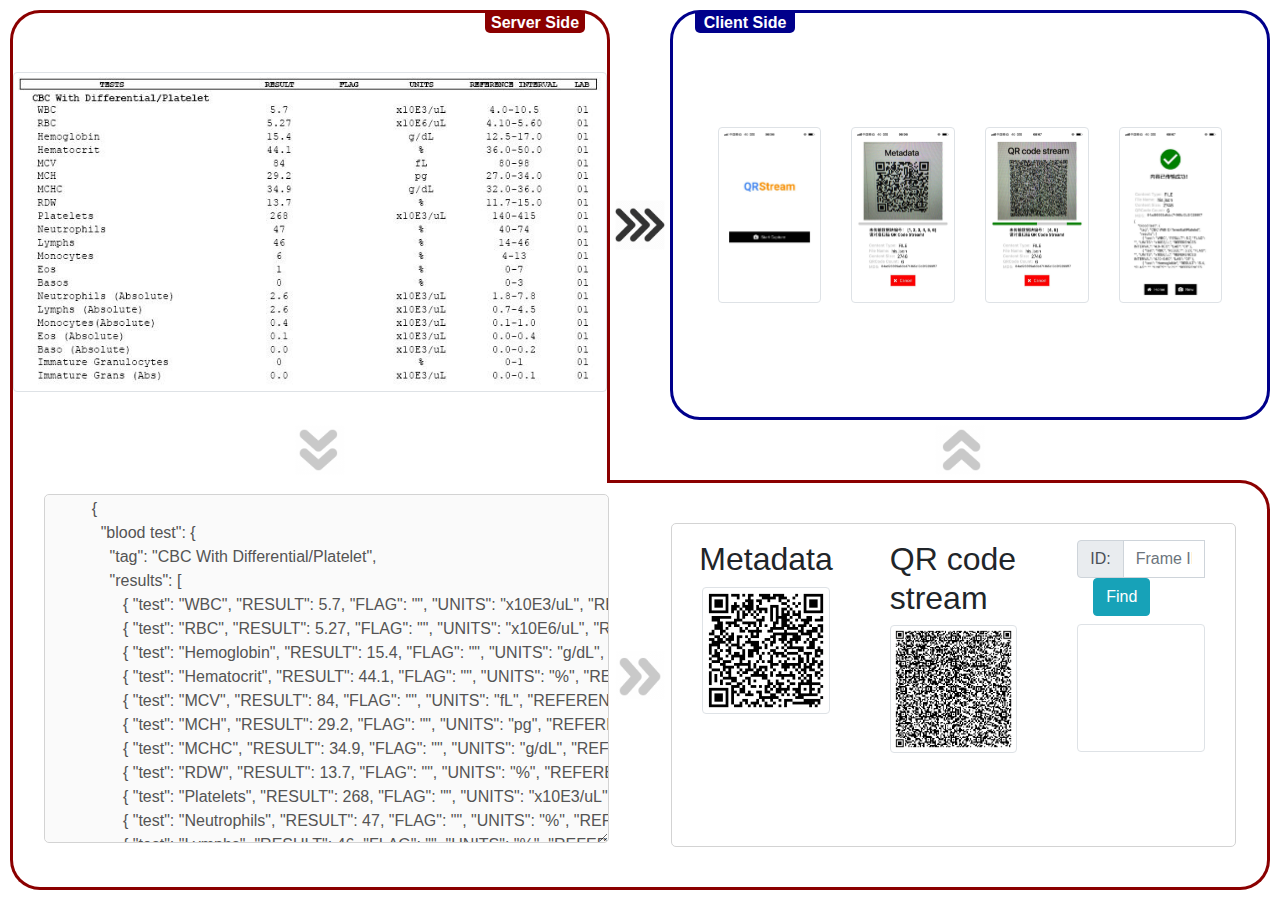
==== demos/his.html @ e5791760 "Clone page from private repo" ====
<!DOCTYPE html>
<html lang="en">
  <head>
    <meta charset="UTF-8">
    <link rel="stylesheet" href="../assets/css/his.css" />
    <link rel="stylesheet" href="../assets/css/bootstrap.min.css"/>
    <link rel="stylesheet" href="../assets/css/fontawesome.css">
    <title>HIS demo with QRStream</title>
  </head>

 
  <body>
      <div class="tag-box server flex-center">Server Side</div>
      <div class="tag-box client flex-center">Client Side</div>
      <div class="top-left flex-center">
        <div>
          <img src="../assets/images/blood.jpg" class="img-thumbnail" />
        </div>
      </div>
      <div class="bottom-left flex-center">
        <div class="content-box">
          <textarea disabled>
          {
            "blood test": {
              "tag": "CBC With Differential/Platelet",
              "results": [
                 { "test": "WBC", "RESULT": 5.7, "FLAG": "", "UNITS": "x10E3/uL", "REFERENCES INTERVAL": "4.0-10.5", "LAB": "01" },
                 { "test": "RBC", "RESULT": 5.27, "FLAG": "", "UNITS": "x10E6/uL", "REFERENCES INTERVAL": "4.10-5.60", "LAB": "01" },
                 { "test": "Hemoglobin", "RESULT": 15.4, "FLAG": "", "UNITS": "g/dL", "REFERENCES INTERVAL": "12.5-17.0", "LAB": "01" },
                 { "test": "Hematocrit", "RESULT": 44.1, "FLAG": "", "UNITS": "%", "REFERENCES INTERVAL": "36.0-50.0", "LAB": "01" },
                 { "test": "MCV", "RESULT": 84, "FLAG": "", "UNITS": "fL", "REFERENCES INTERVAL": "80-98", "LAB": "01" },
                 { "test": "MCH", "RESULT": 29.2, "FLAG": "", "UNITS": "pg", "REFERENCES INTERVAL": "27.0-34.0", "LAB": "01" },
                 { "test": "MCHC", "RESULT": 34.9, "FLAG": "", "UNITS": "g/dL", "REFERENCES INTERVAL": "32.0-36.0", "LAB": "01" },
                 { "test": "RDW", "RESULT": 13.7, "FLAG": "", "UNITS": "%", "REFERENCES INTERVAL": "11.7-15.0", "LAB": "01" },
                 { "test": "Platelets", "RESULT": 268, "FLAG": "", "UNITS": "x10E3/uL", "REFERENCES INTERVAL": "140-415", "LAB": "01" },
                 { "test": "Neutrophils", "RESULT": 47, "FLAG": "", "UNITS": "%", "REFERENCES INTERVAL": "40-74", "LAB": "01" },
                 { "test": "Lymphs", "RESULT": 46, "FLAG": "", "UNITS": "%", "REFERENCES INTERVAL": "14-46", "LAB": "01" },
                 { "test": "Monocytes", "RESULT": 6, "FLAG": "", "UNITS": "%", "REFERENCES INTERVAL": "4-13", "LAB": "01" },
                 { "test": "Eos", "RESULT": 1, "FLAG": "", "UNITS": "%", "REFERENCES INTERVAL": "0-7", "LAB": "01" },
                 { "test": "Basos", "RESULT": 0, "FLAG": "", "UNITS": "%", "REFERENCES INTERVAL": "0-3", "LAB": "01" },
                 { "test": "Neutrophils (Absolute)", "RESULT": 2.6, "FLAG": "", "UNITS": "x10E3/uL", "REFERENCES INTERVAL": "1.8-7.8", "LAB": "01" },
                 { "test": "Lymphs (Absolute)", "RESULT": 2.6, "FLAG": "", "UNITS": "x10E3/uL", "REFERENCES INTERVAL": "0.7-4.5", "LAB": "01" },
                 { "test": "Monocytes (Absolute)", "RESULT": 0.4, "FLAG": "", "UNITS": "x10E3/uL", "REFERENCES INTERVAL": "0.1-1.0", "LAB": "01" },
                 { "test": "Eos (Absolute)", "RESULT": 0.1, "FLAG": "", "UNITS": "x10E3/uL", "REFERENCES INTERVAL": "0.0-0.4", "LAB": "01" },
                 { "test": "Basos (Absolute)", "RESULT": 0.0, "FLAG": "", "UNITS": "x10E3/uL", "REFERENCES INTERVAL": "0.0-0.2", "LAB": "01" },
                 { "test": "Immature Granulocytes", "RESULT": 0, "FLAG": "", "UNITS": "%", "REFERENCES INTERVAL": "0-1", "LAB": "01" },
                 { "test": "Immature Grans (Abs)", "RESULT": 0.0, "FLAG": "", "UNITS": "x10E3/uL", "REFERENCES INTERVAL": "0.0-0.1", "LAB": "01" },
              ]
            }
          }
          </textarea>
        </div>
      </div>
      <div class="top-right flex-center">
        <div class="client-box row flex-center">
          <div class="col-3">
            <a href="/">
              <img src="../assets/images/demo/his/client.1.jpg" class="img-thumbnail">
            </a>
          </div>
          <div class="col-3">
            <img src="../assets/images/demo/his/client.2.jpg" class="img-thumbnail">
          </div>
          <div class="col-3">
            <img src="../assets/images/demo/his/client.3.jpg" class="img-thumbnail">
          </div>
          <div class="col-3">
            <img src="../assets/images/demo/his/client.4.jpg" class="img-thumbnail">
          </div>
        </div>
      </div>
      <div class="bottom-right flex-center">
        <div class="qrstream-box row">
          <div class="col-4">
            <div class="col-md mt-3 d-flex justify-content-center element">
              <div class="flex-column" style="width: 100%;">
                <div class="d-flex justify-content-center mb-2 h2">Metadata</div>
                <img id="metaImage" src="../assets/images/demo/his/metadata.png" style="width: 100%;" alt="QR code image with meta data" class="img-thumbnail">
              </div>
            </div>
          </div>
          <div class="col-4">
            <div class="col-md mt-3 d-flex justify-content-center element">
              <div class="flex-column" style="width: 100%;">
                <div class="d-flex justify-content-center mb-2 h2">QR code stream</div>
                <img id="streamImage" src="../assets/images/demo/his/1.png" style="width: 100%;" alt="QR code image with meta data" class="img-thumbnail">
              </div>
            </div> 
          </div>
          <div class="col-4">
            <div class="col-md mt-3 d-flex justify-content-center element">
              <div class="flex-column" style="width: 100%;">
                <div class="d-flex justify-content-center mb-2">
                  <div class="input-group">
                    <div class="input-group-prepend">
                      <span class="input-group-text" id="basic-addon1">ID:</span>
                    </div>
                    <input id="missingFrame" type="text" class="form-control"
                            placeholder="Frame ID: 1">
                    <span id="findMissingButton" class="btn btn-info ml-3">Find</span>
                  </div>
                </div>
                <img id="missingImage" src="[data-uri]" style="width: 100%;" alt="Missing Frame here!" class="img-thumbnail">
              </div>
            </div>
          </div>
        </div>
      </div>


      <div class="middle-left arrow-box flex-center">
        <img src="../assets/images/arrow.png" />
      </div>
      <div class="middle-right arrow-box flex-center">
        <img src="../assets/images/arrow.png" />
      </div>
      <div class="middle-top arrow-box flex-center">
        <img src="../assets/images/arrow.1.png" />
      </div>
      <div class="middle-bottom arrow-box flex-center">
        <img src="../assets/images/arrow.png" />
      </div>
    </body>

    <script>
      var streamImage = document.getElementById('streamImage');
      let index = 0;
      let intervalId = setInterval(function(){
        streamImage.src = "../assets/images/demo/his/" + (index + 1) + ".png";
        index++;
        index = index % 6;
      }, 1000);

      var missingFrame = document.getElementById('missingFrame');
      var findMissingButton = document.getElementById('findMissingButton');
      var missingImageElement = document.getElementById('missingImage');
      findMissingButton.addEventListener("click", function() {
        console.log("here");
        let id = missingFrame.value;
        if (id > 6 || id <= 0) {
          alert("Frame ID exceeds the range [1, " + 6 + "]!");
        } else {
          missingImageElement.src = "../assets/images/demo/his/" + id + ".png";
        }
      });

      missingFrame.addEventListener("keyup", function (e) {
        if (e.keyCode == 13) {
          findMissingButton.click();
        }
      });
    </script>
  </html>
---- assets/css/his.css ----
@import 'common.css';

.arrow-box {
    position: absolute;
    width: 50px; height: 50px;
}

.tag-box {
    position: absolute;
    width: 100px;
    height: 20px;
    font-weight: bold;
    color: white;
    border-bottom-left-radius: 5px;
    border-bottom-right-radius: 5px;
}
.tag-box.server {
    top: 13px; left: calc(50% - 155px);
    background-color: darkred;
}

.tag-box.client {
    top: 13px; left: calc(50% + 55px);
    background-color: darkblue;
}

.middle-left {
    top: calc(50% - 25px); left: calc(25% - 25px);
}

.middle-right {
    top: calc(50% - 25px); right: calc(25% - 25px);
}

.middle-bottom {
    bottom: calc(25% - 25px); left: calc(50% - 25px);
}

.middle-top {
    top: calc(25% - 25px); left: calc(50% - 25px);
}

.middle-left img {
    -webkit-transform: rotate(90deg);
    -moz-transform: rotate(90deg);
    -ms-transform: rotate(90deg);
    -o-transform: rotate(90deg);
    transform: rotate(90deg);
    filter: opacity(30%);
}

.middle-right img {
    -webkit-transform: rotate(270deg);
    -moz-transform: rotate(270deg);
    -ms-transform: rotate(270deg);
    -o-transform: rotate(270deg);
    transform: rotate(270deg);
    filter: opacity(30%);
}

.middle-top img {
    -webkit-transform: rotate(90deg);
    -moz-transform: rotate(90deg);
    -ms-transform: rotate(90deg);
    -o-transform: rotate(90deg);
    transform: rotate(90deg);
}

.middle-bottom img {
    filter: opacity(30%);
}

.client-box {
    width:90%;
    height: 90%;
}

.qrstream-box {
    width: 90%;
    height: 80%;
    border: 1px solid lightgray;
    border-radius: 5px;
}

.content-box {
    width: 90%; height: 80%; border: 1px solid lightgray; border-radius: 5px;
}

.content-box textarea {
    white-space: pre;
    overflow-wrap: normal;
    overflow-x: scroll;
    width: 100%; height: 100%; border: none; border-radius: 5px;
}
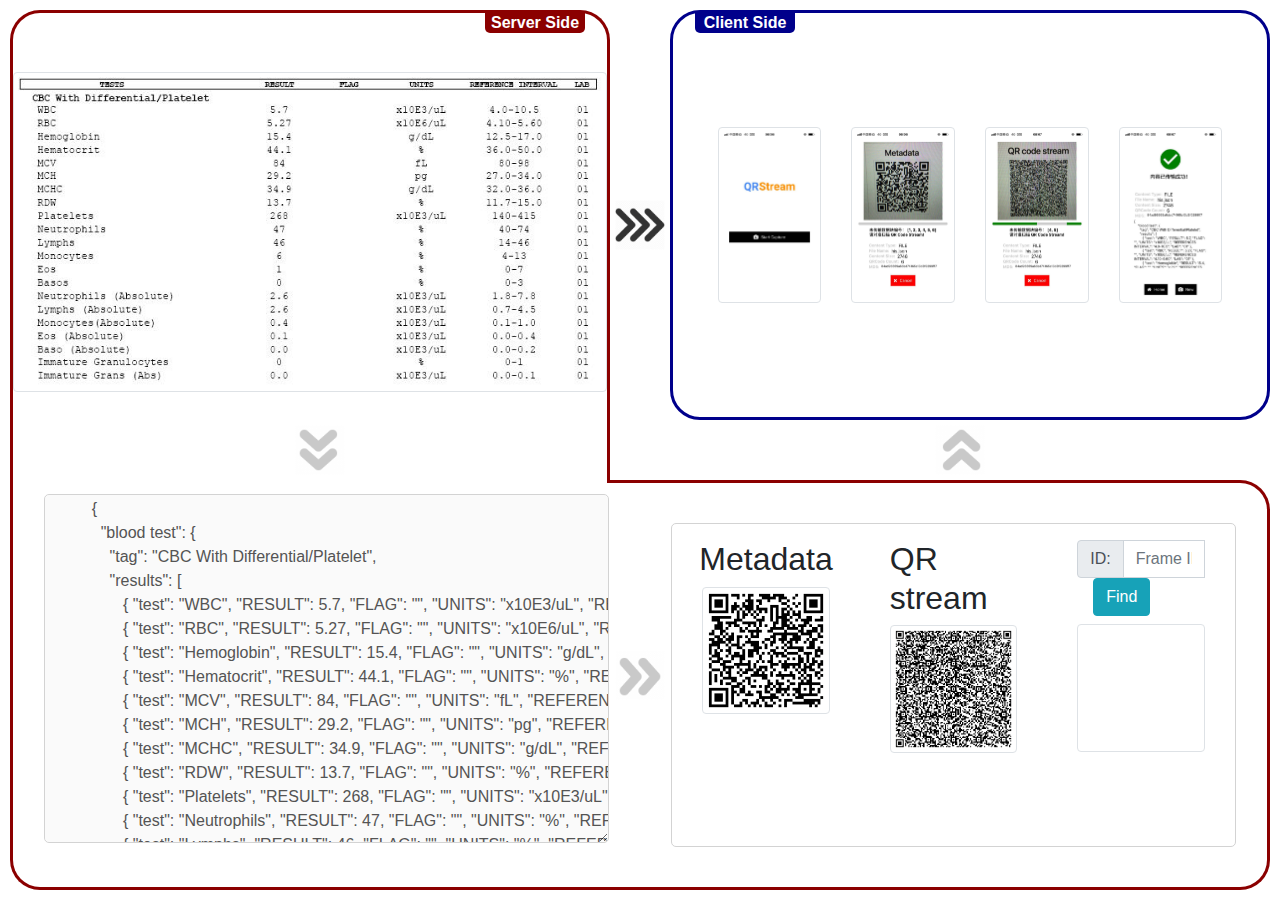
==== commit 9e6266b3: "Minor revision on his demo page" ====
--- a/demos/his.html
+++ b/demos/his.html
@@ -8,7 +8,6 @@
     <title>HIS demo with QRStream</title>
   </head>
 
- 
   <body>
       <div class="tag-box server flex-center">Server Side</div>
       <div class="tag-box client flex-center">Client Side</div>
@@ -82,10 +81,10 @@
           <div class="col-4">
             <div class="col-md mt-3 d-flex justify-content-center element">
               <div class="flex-column" style="width: 100%;">
-                <div class="d-flex justify-content-center mb-2 h2">QR code stream</div>
+                <div class="d-flex justify-content-center mb-2 h2">QR stream</div>
                 <img id="streamImage" src="../assets/images/demo/his/1.png" style="width: 100%;" alt="QR code image with meta data" class="img-thumbnail">
               </div>
-            </div> 
+            </div>
           </div>
           <div class="col-4">
             <div class="col-md mt-3 d-flex justify-content-center element">
@@ -150,4 +149,4 @@
         }
       });
     </script>
-  </html>+  </html>
